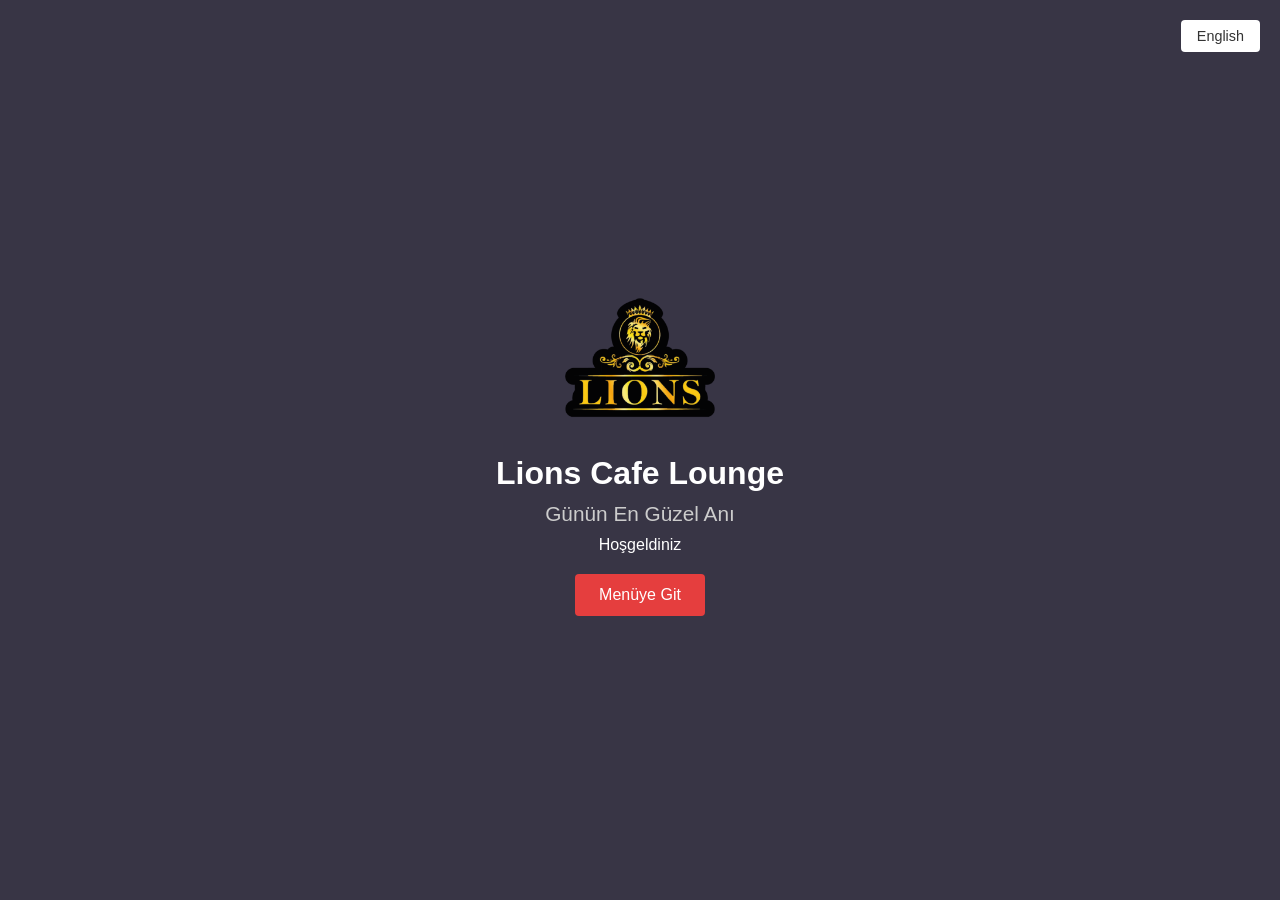
==== index.html @ 8185a26d "Add files via upload" ====
<!DOCTYPE html>
<html lang="tr">
<head>
  <meta charset="UTF-8">
  <meta name="viewport" content="width=device-width, initial-scale=1.0">
  <title>Lions Cafe Lounge - Welcome</title>
  <style>
    /* Genel sıfırlama */
    * {
      box-sizing: border-box;
      margin: 0;
      padding: 0;
    }
    body {
      font-family: Arial, sans-serif;
      background-color: #383545; /* Koyu arka plan */
      color: #fff;
      height: 100vh;
      display: flex;
      justify-content: center;
      align-items: center;
      position: relative;
    }
    /* Dil butonu (sağ üst) */
    .lang-button {
      position: absolute;
      top: 20px;
      right: 20px;
      background-color: #fff;
      color: #333;
      border: none;
      padding: 8px 16px;
      cursor: pointer;
      border-radius: 4px;
      font-size: 0.9rem;
      transition: background-color 0.3s;
    }
    .lang-button:hover {
      background-color: #ddd;
    }
    /* İçerik kapsayıcı */
    .container {
      text-align: center;
    }
    .logo-container {
      width: 150px;
      height: 150px;
      margin: 0 auto 20px;
    }
    .logo-container img {
      width: 100%;
      height: 100%;
      object-fit: cover;
    }
    #main-title {
      font-size: 2rem;
      margin-bottom: 10px;
    }
    #sub-title {
      font-size: 1.3rem;
      font-weight: normal;
      color: #ccc;
      margin-bottom: 10px;
    }
    #welcome-text {
      margin-bottom: 20px;
    }
    .menu-button {
      background-color: #e53e3e;
      color: #fff;
      border: none;
      padding: 12px 24px;
      cursor: pointer;
      border-radius: 4px;
      font-size: 1rem;
      transition: background-color 0.3s;
    }
    .menu-button:hover {
      background-color: #c53030;
    }
  </style>
</head>
<body>
  <!-- Dil değiştirme butonu -->
  <button id="lang-btn" class="lang-button">English</button>
  
  <div class="container">
    <!-- Logo alanı -->
    <div class="logo-container">
      <img src="logolion.png" alt="Örnek Restoran Logo">
    </div>
    <h1 id="main-title">Lions Cafe Lounge</h1>
    <h2 id="sub-title">Günün En Güzel Anı</h2>
    <p id="welcome-text">Hoşgeldiniz</p>
    <button id="menu-btn" class="menu-button">Menüye Git</button>
  </div>

  <script>
    const langBtn = document.getElementById("lang-btn");
    const mainTitle = document.getElementById("main-title");
    const subTitle = document.getElementById("sub-title");
    const welcomeText = document.getElementById("welcome-text");
    const menuBtn = document.getElementById("menu-btn");

    // Varsayılan veya daha önce seçilmiş dili localStorage’den alıyoruz (varsayılan 'tr')
    let currentLang = localStorage.getItem('selectedLanguage') || 'tr';

    // Seçili dile göre metinleri güncelleyen fonksiyon
    function updateLanguageTexts(lang) {
      if (lang === 'en') {
        mainTitle.textContent = "Lions Cafe Lounge";
        subTitle.textContent = "The Best Moment of the Day";
        welcomeText.textContent = "Welcome";
        menuBtn.textContent = "Go to Menu";
        langBtn.textContent = "Türkçe";
      } else {
        mainTitle.textContent = "Lions Cafe Lounge";
        subTitle.textContent = "Günün En Güzel Anı";
        welcomeText.textContent = "Hoşgeldiniz";
        menuBtn.textContent = "Menüye Git";
        langBtn.textContent = "English";
      }
    }
    updateLanguageTexts(currentLang);

    // Dil butonuna tıklanınca dili değiştirip localStorage'ye kaydediyoruz
    langBtn.addEventListener("click", () => {
      currentLang = (currentLang === "tr") ? "en" : "tr";
      localStorage.setItem('selectedLanguage', currentLang);
      updateLanguageTexts(currentLang);
    });

    // "Menüye Git" butonuna tıklanınca index.html sayfasına yönlendiriyoruz
    menuBtn.addEventListener("click", () => {
      window.location.href = "menu.html";
    });
  </script>
</body>
</html>
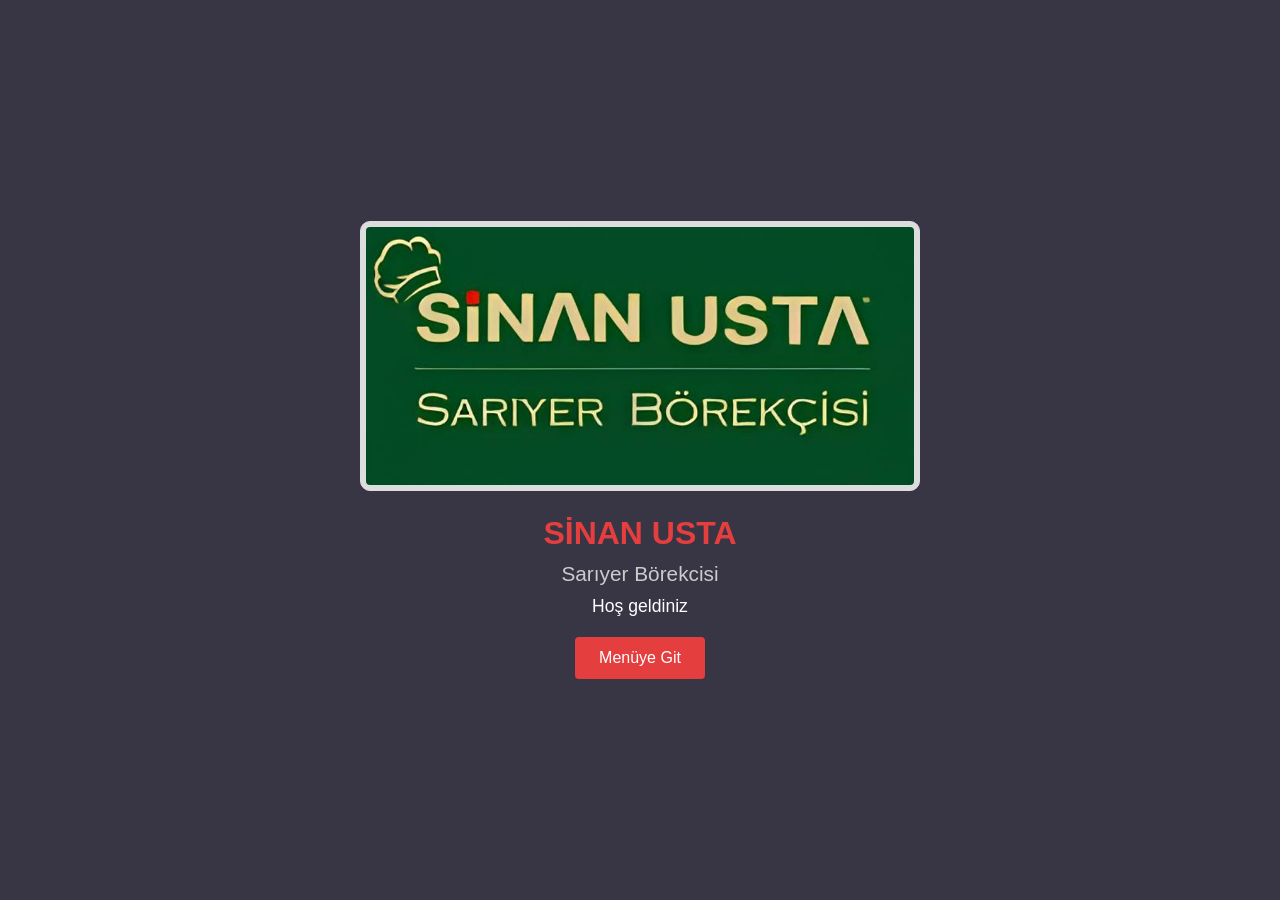
==== commit 7a1a8f0b: "Add files via upload" ====
--- a/index.html
+++ b/index.html
@@ -2,8 +2,13 @@
 <html lang="tr">
 <head>
   <meta charset="UTF-8">
+  <title>Sinan Usta-Hoş Geldiniz</title>
   <meta name="viewport" content="width=device-width, initial-scale=1.0">
-  <title>Lions Cafe Lounge - Welcome</title>
+  
+  <!-- Font Awesome & Google Fonts -->
+  <link rel="stylesheet" href="https://cdnjs.cloudflare.com/ajax/libs/font-awesome/6.0.0-beta3/css/all.min.css">
+  <link href="https://fonts.googleapis.com/css2?family=Montserrat:wght@400;700&display=swap" rel="stylesheet">
+  
   <style>
     /* Genel sıfırlama */
     * {
@@ -11,50 +16,47 @@
       margin: 0;
       padding: 0;
     }
+    
     body {
-      font-family: Arial, sans-serif;
+      font-family: 'Montserrat', sans-serif;
       background-color: #383545; /* Koyu arka plan */
       color: #fff;
-      height: 100vh;
+      min-height: 100vh;
       display: flex;
       justify-content: center;
       align-items: center;
-      position: relative;
+      padding: 20px;
     }
-    /* Dil butonu (sağ üst) */
-    .lang-button {
-      position: absolute;
-      top: 20px;
-      right: 20px;
-      background-color: #fff;
-      color: #333;
-      border: none;
-      padding: 8px 16px;
-      cursor: pointer;
-      border-radius: 4px;
-      font-size: 0.9rem;
-      transition: background-color 0.3s;
-    }
-    .lang-button:hover {
-      background-color: #ddd;
-    }
-    /* İçerik kapsayıcı */
+    
+    /* Ana içerik kapsayıcısı */
     .container {
       text-align: center;
+      max-width: 600px;
+      width: 100%;
+      padding: 20px;
     }
+    
+    /* Logoyu yatay göstermeye uygun hale getiriyoruz */
     .logo-container {
-      width: 150px;
-      height: 150px;
+      max-width: 100%;
       margin: 0 auto 20px;
     }
     .logo-container img {
       width: 100%;
-      height: 100%;
-      object-fit: cover;
+      height: auto; /* Orijinal en-boy oranı korunur, kırpma olmaz */
+      object-fit: contain; /* Resmin tamamı görünür, gerekiyorsa boşluklar oluşur */
+      border-radius: 10px;
+      background-color: #ddd;
+      border: 1px solid #ddd;
+      padding: 5px;
+      transition: all 0.4s ease;
     }
+    
+    /* Başlıklar, alt başlık ve hoş geldiniz mesajı */
     #main-title {
       font-size: 2rem;
       margin-bottom: 10px;
+      color: #e53e3e; /* Kırmızı ton */
     }
     #sub-title {
       font-size: 1.3rem;
@@ -64,7 +66,10 @@
     }
     #welcome-text {
       margin-bottom: 20px;
+      font-size: 1.1rem;
     }
+    
+    /* Menü butonu */
     .menu-button {
       background-color: #e53e3e;
       color: #fff;
@@ -78,60 +83,37 @@
     .menu-button:hover {
       background-color: #c53030;
     }
+    
+    /* Responsive ayarlar */
+    @media (max-width: 480px) {
+      #main-title {
+        font-size: 1.8rem;
+      }
+      #sub-title {
+        font-size: 1.2rem;
+      }
+      .menu-button {
+        padding: 10px 20px;
+        font-size: 0.9rem;
+      }
+    }
   </style>
 </head>
 <body>
-  <!-- Dil değiştirme butonu -->
-  <button id="lang-btn" class="lang-button">English</button>
-  
   <div class="container">
     <!-- Logo alanı -->
     <div class="logo-container">
-      <img src="logolion.png" alt="Örnek Restoran Logo">
+      <img src="sinanusta.png" alt="Restoran Logosu">
     </div>
-    <h1 id="main-title">Lions Cafe Lounge</h1>
-    <h2 id="sub-title">Günün En Güzel Anı</h2>
-    <p id="welcome-text">Hoşgeldiniz</p>
+    <h1 id="main-title">SİNAN USTA</h1>
+    <h2 id="sub-title">Sarıyer Börekcisi</h2>
+    <p id="welcome-text">Hoş geldiniz</p>
     <button id="menu-btn" class="menu-button">Menüye Git</button>
   </div>
-
+  
   <script>
-    const langBtn = document.getElementById("lang-btn");
-    const mainTitle = document.getElementById("main-title");
-    const subTitle = document.getElementById("sub-title");
-    const welcomeText = document.getElementById("welcome-text");
-    const menuBtn = document.getElementById("menu-btn");
-
-    // Varsayılan veya daha önce seçilmiş dili localStorage’den alıyoruz (varsayılan 'tr')
-    let currentLang = localStorage.getItem('selectedLanguage') || 'tr';
-
-    // Seçili dile göre metinleri güncelleyen fonksiyon
-    function updateLanguageTexts(lang) {
-      if (lang === 'en') {
-        mainTitle.textContent = "Lions Cafe Lounge";
-        subTitle.textContent = "The Best Moment of the Day";
-        welcomeText.textContent = "Welcome";
-        menuBtn.textContent = "Go to Menu";
-        langBtn.textContent = "Türkçe";
-      } else {
-        mainTitle.textContent = "Lions Cafe Lounge";
-        subTitle.textContent = "Günün En Güzel Anı";
-        welcomeText.textContent = "Hoşgeldiniz";
-        menuBtn.textContent = "Menüye Git";
-        langBtn.textContent = "English";
-      }
-    }
-    updateLanguageTexts(currentLang);
-
-    // Dil butonuna tıklanınca dili değiştirip localStorage'ye kaydediyoruz
-    langBtn.addEventListener("click", () => {
-      currentLang = (currentLang === "tr") ? "en" : "tr";
-      localStorage.setItem('selectedLanguage', currentLang);
-      updateLanguageTexts(currentLang);
-    });
-
-    // "Menüye Git" butonuna tıklanınca index.html sayfasına yönlendiriyoruz
-    menuBtn.addEventListener("click", () => {
+    // "Menüye Git" butonuna tıklayınca menu.html sayfasına yönlendirir.
+    document.getElementById("menu-btn").addEventListener("click", function() {
       window.location.href = "menu.html";
     });
   </script>
